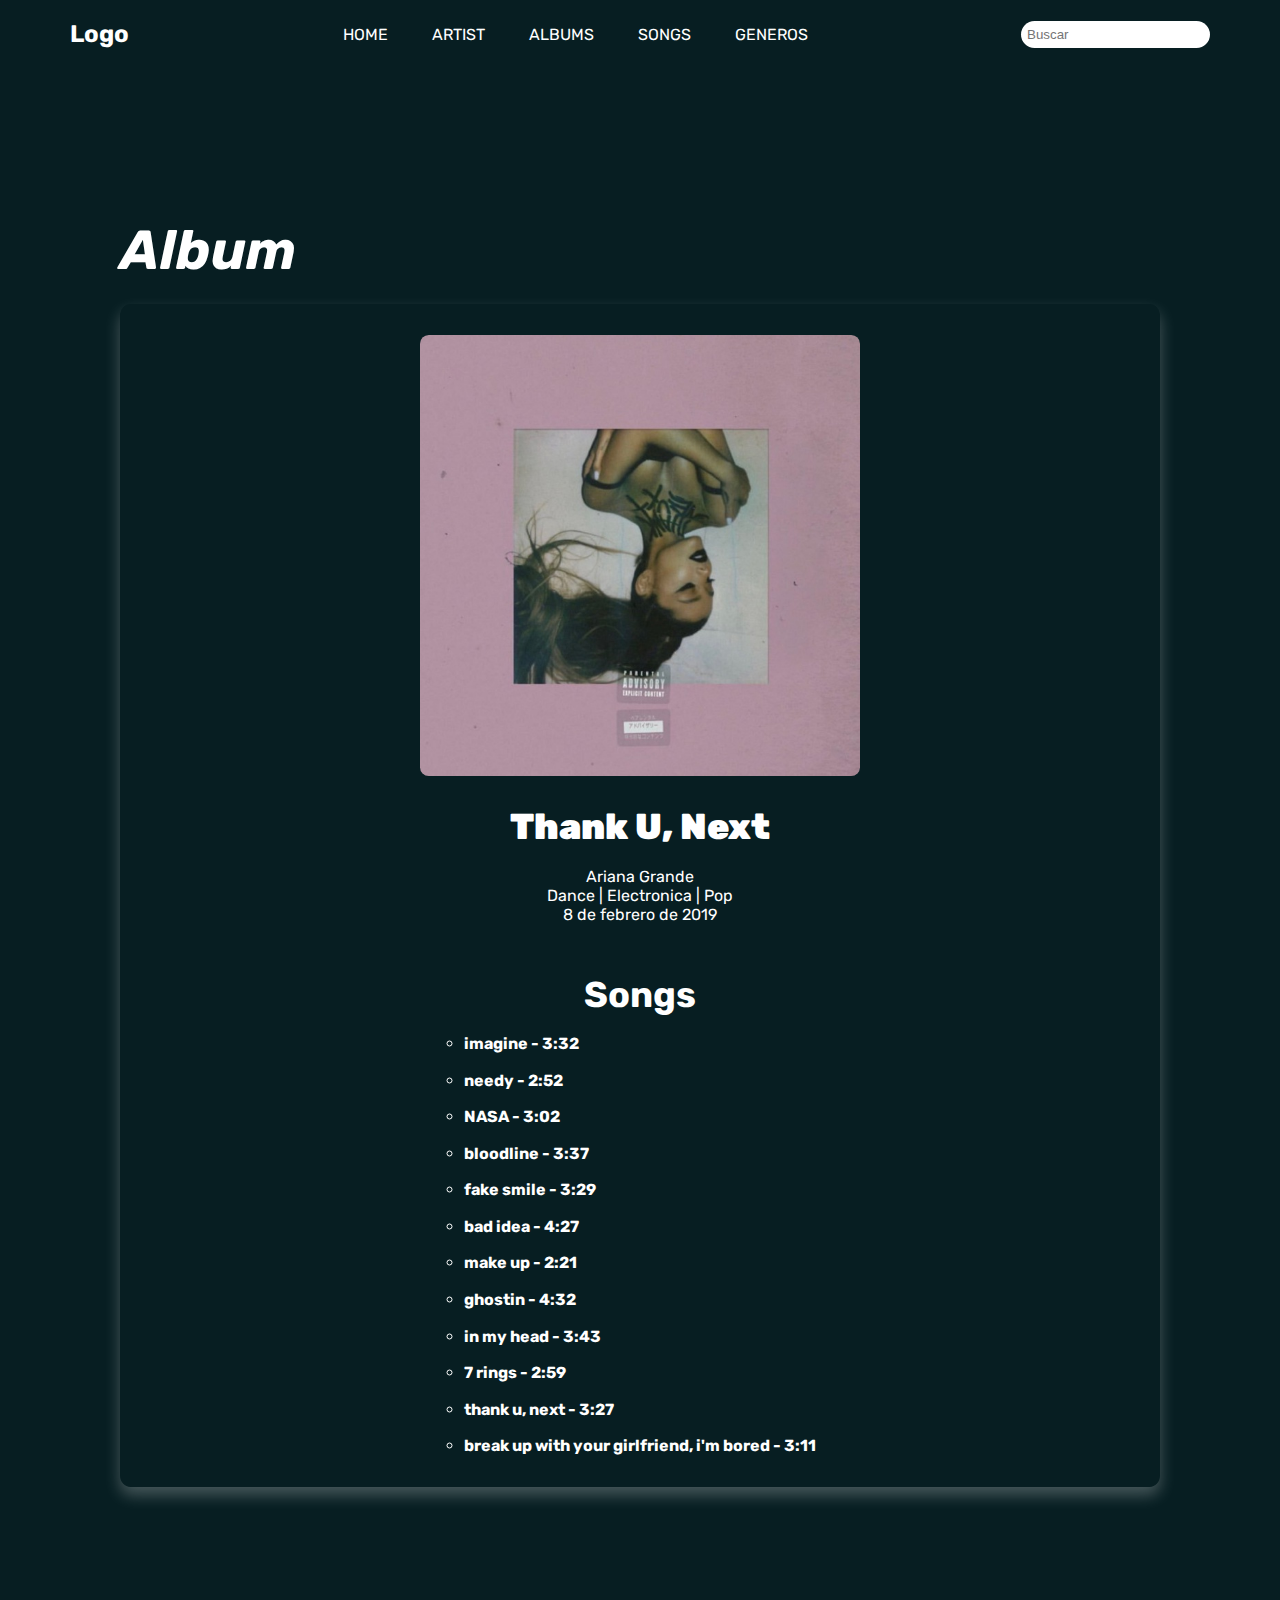
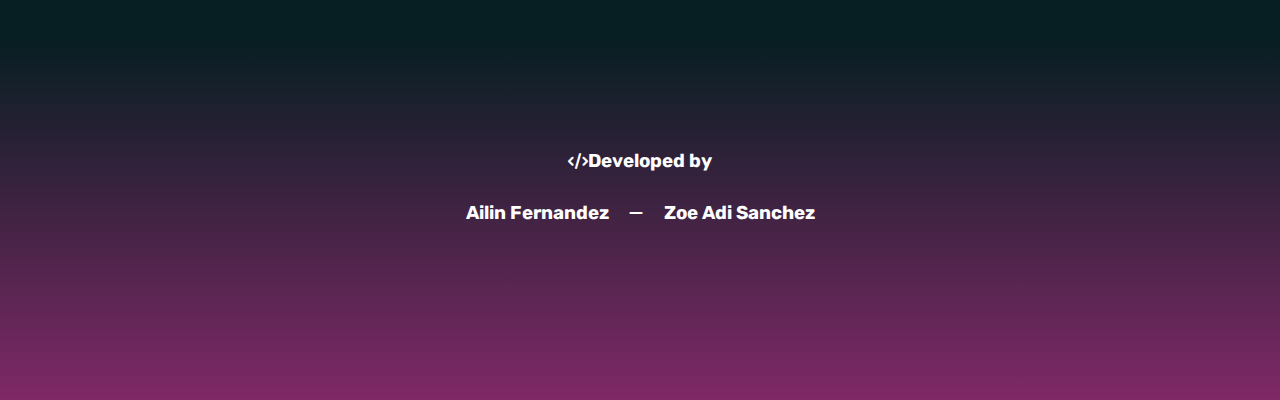
==== detail-album.html @ 8e15333d "ultimos cambios" ====
<!DOCTYPE html>
<html lang="en">
<head>
    <meta charset="UTF-8">
    <meta http-equiv="X-UA-Compatible" content="IE=edge">
    <meta name="viewport" content="width=device-width, initial-scale=1.0">
    <link rel="stylesheet" href="./css/styles.css">
    <link rel="stylesheet" href="https://cdnjs.cloudflare.com/ajax/libs/font-awesome/6.1.1/css/all.min.css">
    <title>Music</title>
    <link rel="shortcut icon" href="./img/PlayStation-Logo-1994.png"> 
</head>

<body>
<!-----------------------HEADER-------------------------->
    <header class="navbar">
        <div class="logo">
            <h2 class="logotexto">Logo</h2>
        </div>

        <ul class="menu">
            <li><a href="index.html">HOME</a></li>
            <li><a href="detail-artist.html">ARTIST</a></li>
            <li> <a href="detail-album.html">ALBUMS</a></li>
            <li><a href="detail-track.html">SONGS</a></li>
            <li> <a href="generos.html">GENEROS</a></li>
        </ul>

        <form method="get" action="https://www.google.com/search">
            <input class="busqueda" type="search" name="q" placeholder="Buscar" autofocus required>
        </form>
    </header>


<!-----------------------SECCION ALBUM DETALLE-------------------------->
    <section class="detallesmargen">
        <h2 class="titulosdetalles">Album</h2>

        <div class="albumscontenedor">
                <img class="fotoalbum" src="./img/albums/arianagrande-album.jpg" class="artistafoto">
    
                <h4 class="titulosdetalleh3"><b>Thank U, Next</b></h4> 
                <div class="descrpcionalbum">
                    <p>Ariana Grande</p> 
                    <p>Dance | Electronica | Pop</p>
                    <p>8 de febrero de 2019</p>
                </div>
               

            <h3 class="titulosdetalleh3"> Songs</h3>
            <ol>
                <li class="listadecancionesalbum">
                    <h4>imagine - 3:32</h4>
                </li>
                <li class="listadecancionesalbum">
                    <h4>needy - 2:52</h4>
                </li>   
                <li class="listadecancionesalbum">
                    <h4>NASA - 3:02</h4>
                </li>  
                <li class="listadecancionesalbum">
                    <h4>bloodline - 3:37</h4>
                </li>  
                <li class="listadecancionesalbum">
                    <h4>fake smile - 3:29</h4>
                </li>  
                <li class="listadecancionesalbum">
                    <h4>bad idea - 4:27</h4>
                </li>  
                <li class="listadecancionesalbum">
                    <h4>make up - 2:21</h4>
                </li>  
                <li class="listadecancionesalbum">
                    <h4>ghostin - 4:32</h4>
                </li>  
                <li class="listadecancionesalbum">
                    <h4>in my head - 3:43</h4>
                </li>  
                <li class="listadecancionesalbum">
                    <h4>7 rings - 2:59</h4>
                </li>  
                <li class="listadecancionesalbum">
                    <h4>thank u, next - 3:27</h4>
                </li>  
                <li class="listadecancionesalbum">
                    <h4>break up with your girlfriend, i'm bored - 3:11</h4>
                </li>
            </ol>
        </div>

    </section>

<!-----------------------FOOTER-------------------------->
    <footer>
        <div class="aversianda">
            <div class="develop">
                <i class="fa-solid fa-code"></i>
                <h3> Developed by</h3>
            </div>
            <div class="integrantes">
                <h3>Ailin Fernandez</h3>
                <i class="fa-solid fa-minus"></i>
                <h3>Zoe Adi Sanchez</h3>
            </div>
        </div>
    </footer>

</body>
</html>
---- css/styles.css ----
@import url('https://fonts.googleapis.com/css2?family=Rubik:wght@300&display=swap');
@import url('https://fonts.googleapis.com/css2?family=Rubik:ital,wght@1,300&display=swap');

/*-------------Elementos generales-----------------*/
*{
    box-sizing: border-box;
    margin: 0;
    padding: 0;
    color: white;
 }


 li{
    list-style:none;
 }

 a{
     text-decoration: none;
 }


body{
    background-color: #071E22;
    font-family: 'Rubik', sans-serif;

}
  /*----------------FOOTER---------------*/
  footer{
    margin-top: 12%;
    background: linear-gradient(to bottom, #071E22, #f433aa81);
    height: 40vh;
    width: 100%;
  }
  
  .aversianda{
      padding-top: 80px;
      padding-bottom: 75px;
  }
  
  .integrantes, .develop{
      display: flex;
      flex-wrap:wrap;
      align-items: center;
      justify-content: center;
      flex-direction:row;
      padding-bottom: 0px;
      padding-top: 30px;
  }
  
  .integrantes h3{
     margin:0px 20px;
  }

/*--------------Barra de navegacion-----------*/
.navbar{
    padding: 20px ;
    margin: 0px 50px;
    flex-wrap: wrap;
    display: flex;
    align-items: center;
    justify-content: space-between;
}

.navbar ul li{
    display:inline-block;
    justify-content: center;
    margin: 0 20px;
}

.busqueda{
    border-radius: 50px;
    border-style: none;
    outline: none;
    padding: 6px 6px;
}

/*------------Titulo principal + foto ---------------*/

.tituloprincipalyfoto{
  margin-top: 3%;
    padding: 150px;
    background-image: url("../img/Sound\ Wave\ \(1\).svg");
    background-repeat: no-repeat;
    background-size: cover;
    background-position: 100px;
    
}
.tituloprincipal{
    font-size: 40px;
}
.music{
    color:#F433AB;
    font-style: italic;
}

/*----------------seccion artistas----------*/
.artistasgeneral{
    margin-top: 200px;
}

.tituloartistas{
    text-align: center;
    margin-bottom: 40px;
    font-style: italic;
    font-size: 55px;

}


.artistas{    /* artistas y albums usan los mismos*/
    display:flex;
    flex-wrap: wrap;
    flex-direction: row;
    justify-content:center;
    align-items: center;
}
/*
.artistas, .albums{     artistas y albums usan los mismos
    display:flex;
    flex-wrap: wrap;
    flex-direction: row;
    justify-content:center;
    align-items: center;
}
*/
/*---cards de artistas*/
.card {
    transition: 0.3s;
    width: 18%;
    border-radius: 5px;
    margin: 30px 50px;
  }
 
  
  .card:hover {
    box-shadow: 0 8px 16px 0 rgba(255, 255, 255, 0.2);
  }
  
  .container {
    padding: 2px 16px;
  }
  .card img{
      width: 100%;
      height: 36vh;
      border-radius: 5px;
  }


  
/*------------------ALBUMS----------------*/
.albumsgeneral{
    margin-top: 15%;
    padding: 5%; 
}
.albums{
    display:flex;
    flex-wrap: wrap;
    flex-direction: row;
    justify-content:center;
    align-items: center;    
}

/*---cards de albums*/
.cardalbum {
    transition: 0.3s;
    width: 12%;
    border-radius: 5px;
    margin: 30px 30px;
  }
 
  .albums:hover .cardalbum {
    opacity:0.3;
  }
  .albums .cardalbum:hover {
    opacity:1;
  }
  .cardalbum img{
      width: 100%;
      height: 30vh;
      border-radius: 5px;
  }

  .containeralbum {
    padding: 2px 16px;
  }



/*------------------SONGS----------------*/
.canciones{
    margin: 150px 120px 40px 120px;
    display: flex;
    flex-direction: column;
    align-items:flex-start;
    padding: 10px;
    margin: 125px;
}
.titulocancion{
    color: #F433AB;
    font-style: italic;
    font-size: 55px;
}

.marcador{
    display: flex;
    flex-direction: row;
    align-items: center;
    margin: 15px;
    justify-content: flex-start;
}
.marcador a{
    display: flex;
    flex-direction: row;
    align-items: center;
    justify-content: flex-start;
}
.marcador img {
    border-radius: 4%;
    box-shadow: 0 0 1px #b3ff51, 0 0 2px #b3ff51, 0 0 6px #b3ff51, 0 0 12px #b3ff51, inset 0 0 1px #b3ff51, inset 0 0 2px #b3ff51, inset 0 0 6px #b3ff51, inset 0 0 12px #b3ff51;
    
}
.dualipamarcador{
    max-width: 12%;
    max-height: 12%;
}
.arianamarcador{
    max-width: 12%;
    max-height: 10%;
}
.justinbiebermarcador{
    max-width: 15%;
    max-height: 11%;
}
.harrystylesmarcador{
    max-width: 12%;
    max-height: 9%;
}
.taeminmarcador{
    max-width: 13%;
    max-height: 12%;
}

.marcador p{
    padding-left: 2%;
    width: 100%;
    font-size: 22px;
}


/*------------DETAIL-ARTIST-----------*/
  
  .detallesmargen{ /*margenes para todos los detalles*/
    margin: 150px 120px 40px 120px;
}

.titulosdetalles{ /*titulos para todos los detalles*/
    color: white;
    font-style: italic;
    font-size: 55px;
}
.titulosdetalleh3{/*H3 para todos los detalles*/
    font-size: 4vh;
    margin-top: 3%;
}

.artistafoto {
    max-width: 30%;
    max-height: 40%;
    border-radius: 2%;
}

.contenedorinfoartist{ /*este es igual al .albumscontenedor, despues vemos si los unimos o los dejamos asi*/
    margin-top: 2%;
    background-color: #66962800;
    box-shadow: 0 8px 16px 0 rgba(255, 255, 255, 0.26);
    border-radius: 1%;
    display:flex;
    flex-wrap: wrap;
    flex-direction: column;
    justify-content:center;
    align-items: center;
    padding: 5%;

}
.contenedorinfoartist p{
    margin-top: 1%;
    text-align: center;
}

.top5{
    list-style: decimal;
    margin-top: 20%;
}

/*------------DETAIL-ALBUM----------*/
.albumscontenedor {
    padding: 3%;
    margin-top: 2%;
    box-shadow: 0 8px 16px 0 rgba(255, 255, 255, 0.26);
    border-radius: 1%;
    display:flex;
    flex-wrap: wrap;
    flex-direction: column;
    justify-content:center;
    align-items: center;
}
.fotoalbum{
   
    max-width: 45%;
    border-radius: 2%;
}
.descrpcionalbum{
    text-align: center;
    margin: 2% 0%;
}
.listadecancionesalbum{
    margin-top: 5%;
    list-style-type: circle;
}

/*------------DETAIL-TRACK----------*/
.contenedorgeneralinfocancion{ 
    margin-top: 2%;
    box-shadow: 0 8px 16px 0 rgba(255, 255, 255, 0.26);
    border-radius: 1%;
    padding: 5%;
}

.infocancioncontenedor{
    display:flex;
    flex-direction:row;
    justify-content:flex-start;
    align-items: flex-start;
    background-color: #c0097a00;
}
.cancionalbumfoto {
    max-width: 40%;
    max-height: 40%;
    border-radius: 4%;
}
.infocancion{
    margin-left: 4%;
    background-color: #f4333300;
}
.infocancion ol{
    margin-top: 7%;
}
.listainfocancion{
    margin-left: 7%;
    width: max-content;
    padding: 1%;
    margin-top: 2%;
    list-style-type: circle;
    background-color: #33f46300;
}

.iramiplaylist{
    background-color: #33c7f400;
    margin-top: 50%;
}
.iramiplaylist a{
    border: 0.5px solid #d80d8a;
    padding: 2% 7%;
    border-radius: 8px;
    margin-right: 5%;
}
.reproductor{
    margin-top: 2%;
    background-color: #071E22;
    width:100%
}


/*--------------GENEROS-------------*/
.imagengenero img:hover{
    background-color: rgba(31, 31, 31, 0.9);
opacity: 1;
}/*---anotador-*/

.cardgenero {
    transition: 0.3s;
    width: 20%;
    border-radius: 5px;
    margin: 30px 30px;
}
.albums:hover .cardgenero {
    opacity:0.3;
}
.albums .cardgenero:hover {
    opacity:1;
}
.cardgenero img{
      width: 100%;
      height: 30vh;
      border-radius: 5px;
}

.containeralbum{
    padding: 2px 16px;
}

/*------------DETAIL-GENEROS----------*/

.listagenerosartistas{
    margin-top:3%;
}
.imgartistaspop{
    width: 90px;
    height: 90px;
}
.generosdetallelista{
    text-align: center;
    margin: 15% 0%;
}
.contenedorinfoartist img{
    border-radius: 5%;
}

/*------------PLAYLIST----------*/
.contenedorplaylist {
    padding: 3%;
    margin-top: 2%;
    box-shadow: 0 8px 16px 0 rgba(255, 255, 255, 0.26);
    border-radius: 1%;
    display:flex;
    flex-wrap: wrap;
    flex-direction: row;
    justify-content:flex-start;
    align-items: flex-start;
}

.musicaplay{
    margin-right: 2%;
}

.corazon{
    align-self: center;
    margin-left: 30%;
}

/*------------SEARCH RESULTS----------*/
.resultadosdebusqueda a{
    color:  lightblue;
}
.olalbumsariana img{
    height: 225px;
    width: 225px;
    border-radius: 5%;
}

.h2results{
    margin: 3%;
}
.alignmenttext{
    display: flex;
   align-items: center;
}
.alignmenthijo{
    line-height: 50px;
}

.resultadosdebusqueda ol li{
    list-style-type: circle;
}
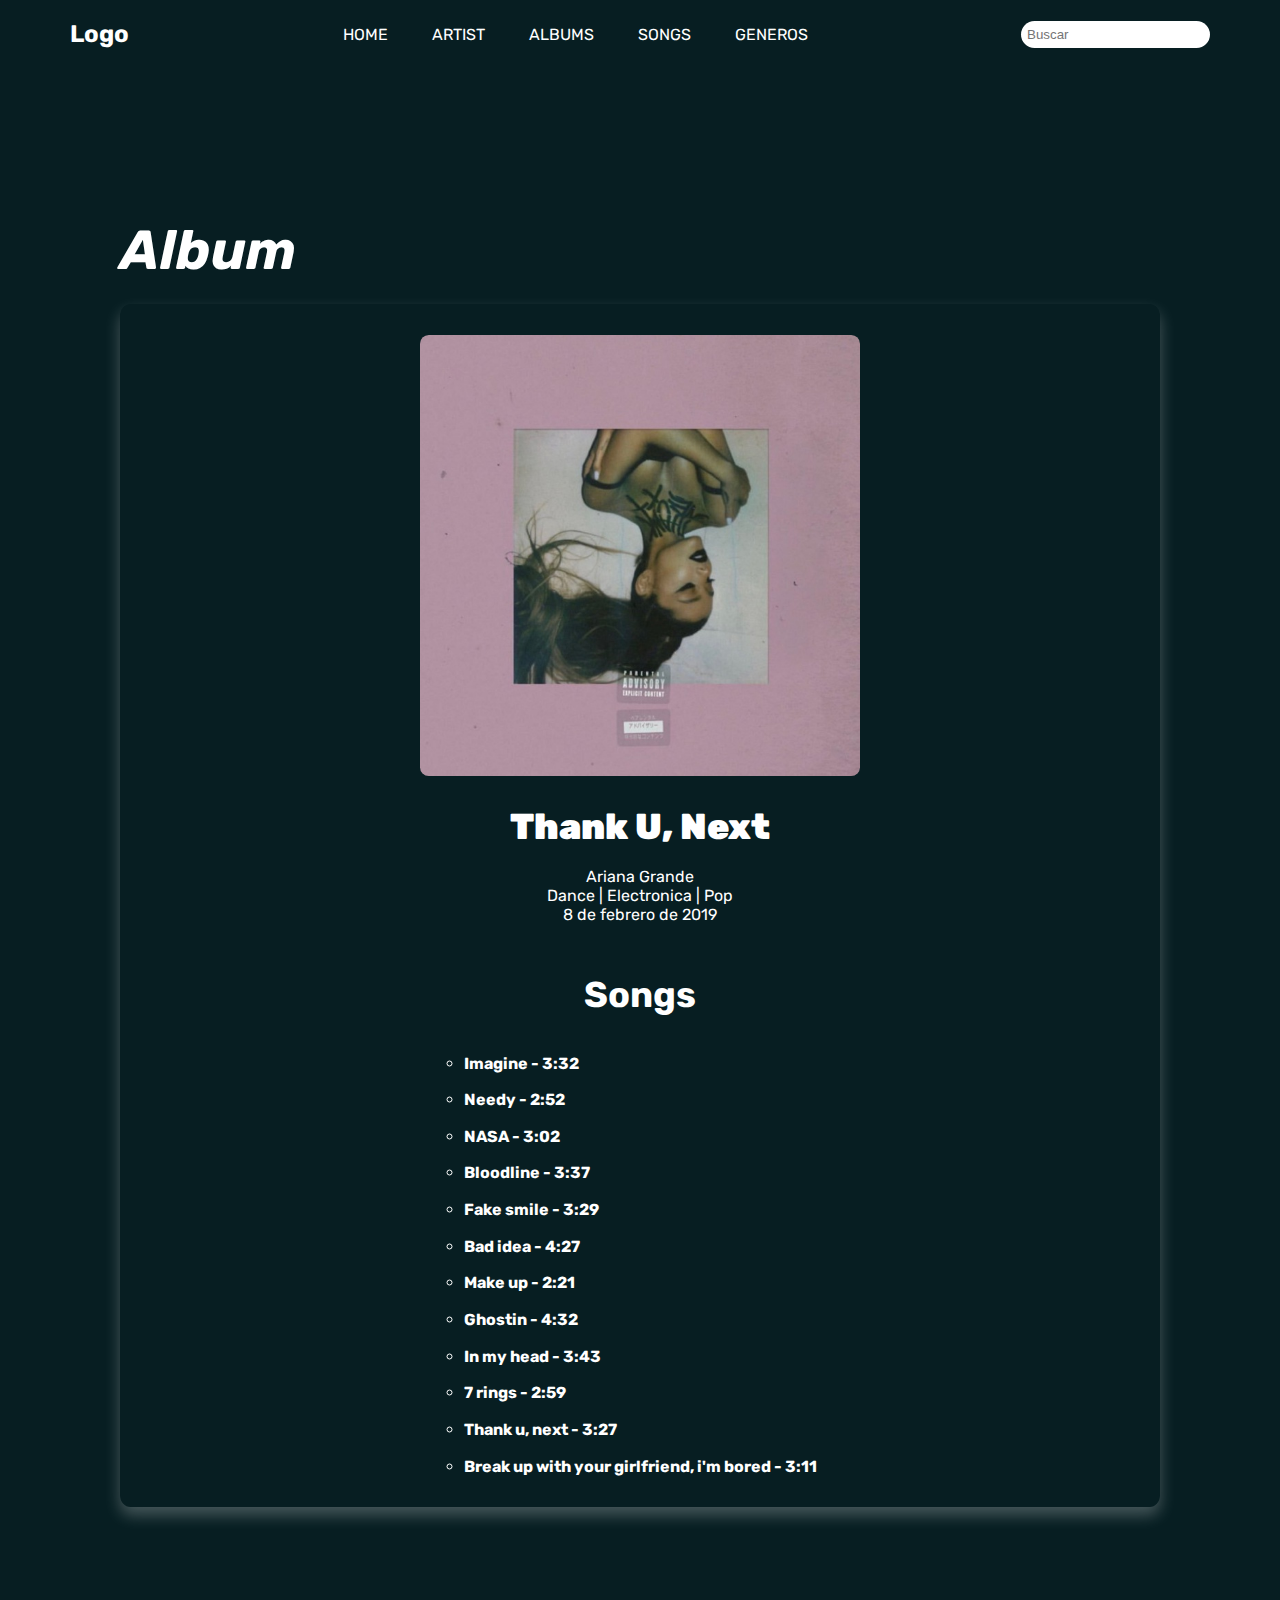
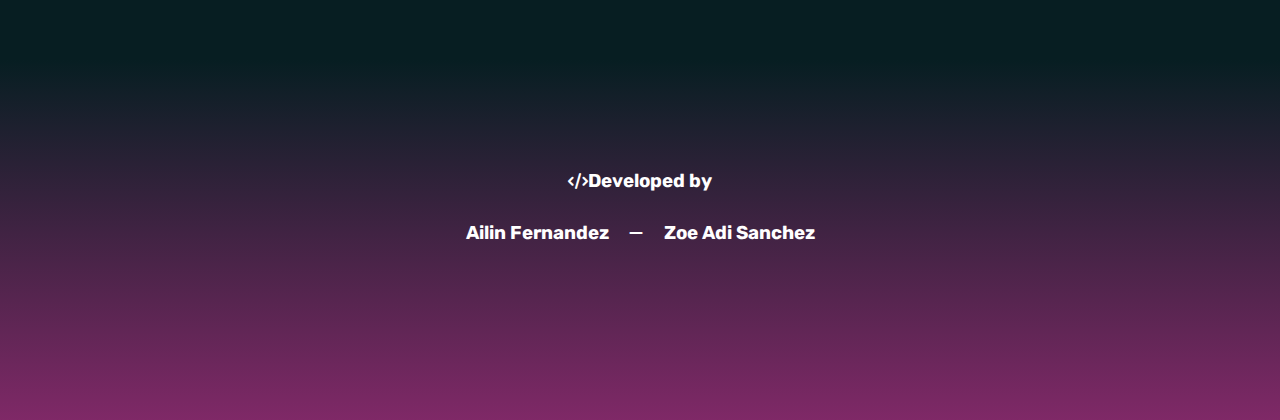
==== commit 06b075d5: "todo terminado, unicamente falta la parte responsive" ====
--- a/detail-album.html
+++ b/detail-album.html
@@ -25,8 +25,8 @@
             <li> <a href="generos.html">GENEROS</a></li>
         </ul>
 
-        <form method="get" action="https://www.google.com/search">
-            <input class="busqueda" type="search" name="q" placeholder="Buscar" autofocus required>
+        <form method="get" action="search-results.html">
+            <input class="busqueda" type="search" placeholder="Buscar">
         </form>
     </header>
 
@@ -40,49 +40,49 @@
     
                 <h4 class="titulosdetalleh3"><b>Thank U, Next</b></h4> 
                 <div class="descrpcionalbum">
-                    <p>Ariana Grande</p> 
-                    <p>Dance | Electronica | Pop</p>
+                    <p><a href="./detail-artist.html">Ariana Grande</a></p>  
+                    <p><a href="./detail-generos.html">Dance | Electronica | Pop</a></p>
                     <p>8 de febrero de 2019</p>
                 </div>
                
 
             <h3 class="titulosdetalleh3"> Songs</h3>
-            <ol>
+            <ol class="lista">
                 <li class="listadecancionesalbum">
-                    <h4>imagine - 3:32</h4>
+                    <h4>Imagine - 3:32</h4>
                 </li>
                 <li class="listadecancionesalbum">
-                    <h4>needy - 2:52</h4>
+                    <h4>Needy - 2:52</h4>
                 </li>   
                 <li class="listadecancionesalbum">
                     <h4>NASA - 3:02</h4>
                 </li>  
                 <li class="listadecancionesalbum">
-                    <h4>bloodline - 3:37</h4>
+                    <h4>Bloodline - 3:37</h4>
                 </li>  
                 <li class="listadecancionesalbum">
-                    <h4>fake smile - 3:29</h4>
+                    <h4>Fake smile - 3:29</h4>
                 </li>  
                 <li class="listadecancionesalbum">
-                    <h4>bad idea - 4:27</h4>
+                    <h4>Bad idea - 4:27</h4>
                 </li>  
                 <li class="listadecancionesalbum">
-                    <h4>make up - 2:21</h4>
+                    <h4>Make up - 2:21</h4>
                 </li>  
                 <li class="listadecancionesalbum">
-                    <h4>ghostin - 4:32</h4>
+                    <h4>Ghostin - 4:32</h4>
                 </li>  
                 <li class="listadecancionesalbum">
-                    <h4>in my head - 3:43</h4>
+                    <h4>In my head - 3:43</h4>
                 </li>  
                 <li class="listadecancionesalbum">
-                    <h4>7 rings - 2:59</h4>
+                    <h4><a href="./detail-track.html">7 rings - 2:59</a></h4>
                 </li>  
                 <li class="listadecancionesalbum">
-                    <h4>thank u, next - 3:27</h4>
+                    <h4>Thank u, next - 3:27</h4>
                 </li>  
                 <li class="listadecancionesalbum">
-                    <h4>break up with your girlfriend, i'm bored - 3:11</h4>
+                    <h4>Break up with your girlfriend, i'm bored - 3:11</h4>
                 </li>
             </ol>
         </div>
--- a/css/styles.css
+++ b/css/styles.css
@@ -72,14 +72,16 @@
     border-style: none;
     outline: none;
     padding: 6px 6px;
-}
-
+    color: #071E22;
+}
+
+/*-------------------------INDEX----------------------*/
 /*------------Titulo principal + foto ---------------*/
 
 .tituloprincipalyfoto{
   margin-top: 3%;
     padding: 150px;
-    background-image: url("../img/Sound\ Wave\ \(1\).svg");
+    background-image: url("../img/SoundWave.svg");
     background-repeat: no-repeat;
     background-size: cover;
     background-position: 100px;
@@ -269,9 +271,8 @@
     border-radius: 2%;
 }
 
-.contenedorinfoartist{ /*este es igual al .albumscontenedor, despues vemos si los unimos o los dejamos asi*/
-    margin-top: 2%;
-    background-color: #66962800;
+.contenedorinfoartist{ /* Este se usa en Detail-generos.html--este es igual al .albumscontenedor, despues vemos si los unimos o los dejamos asi*/
+    margin-top: 2%;
     box-shadow: 0 8px 16px 0 rgba(255, 255, 255, 0.26);
     border-radius: 1%;
     display:flex;
@@ -280,7 +281,6 @@
     justify-content:center;
     align-items: center;
     padding: 5%;
-
 }
 .contenedorinfoartist p{
     margin-top: 1%;
@@ -305,7 +305,6 @@
     align-items: center;
 }
 .fotoalbum{
-   
     max-width: 45%;
     border-radius: 2%;
 }
@@ -316,7 +315,12 @@
 .listadecancionesalbum{
     margin-top: 5%;
     list-style-type: circle;
-}
+    
+}
+.albumscontenedor ol{
+    margin-top: 2%;
+}
+
 
 /*------------DETAIL-TRACK----------*/
 .contenedorgeneralinfocancion{ 
@@ -331,7 +335,6 @@
     flex-direction:row;
     justify-content:flex-start;
     align-items: flex-start;
-    background-color: #c0097a00;
 }
 .cancionalbumfoto {
     max-width: 40%;
@@ -340,7 +343,6 @@
 }
 .infocancion{
     margin-left: 4%;
-    background-color: #f4333300;
 }
 .infocancion ol{
     margin-top: 7%;
@@ -351,32 +353,31 @@
     padding: 1%;
     margin-top: 2%;
     list-style-type: circle;
-    background-color: #33f46300;
 }
 
 .iramiplaylist{
-    background-color: #33c7f400;
     margin-top: 50%;
 }
 .iramiplaylist a{
     border: 0.5px solid #d80d8a;
+    background-color: #a1377942;
     padding: 2% 7%;
     border-radius: 8px;
     margin-right: 5%;
 }
 .reproductor{
     margin-top: 2%;
-    background-color: #071E22;
     width:100%
 }
 
 
 /*--------------GENEROS-------------*/
-.imagengenero img:hover{
-    background-color: rgba(31, 31, 31, 0.9);
-opacity: 1;
-}/*---anotador-*/
-
+.contenedorgeneros{
+    margin-top: 2%;
+    box-shadow: 0 8px 16px 0 rgba(255, 255, 255, 0.26);
+    border-radius: 1%;
+    padding: 5%;
+}
 .cardgenero {
     transition: 0.3s;
     width: 20%;
@@ -439,27 +440,40 @@
 }
 
 /*------------SEARCH RESULTS----------*/
+.contenedorbusqueda{
+    padding: 3%;
+    margin-top: 2%;
+    box-shadow: 0 8px 16px 0 rgba(255, 255, 255, 0.26);
+    border-radius: 1%;
+ }
+ .contenedorbusquedaseccion{
+     line-height: 48px;
+ }
 .resultadosdebusqueda a{
-    color:  lightblue;
+    color:  rgb(17, 115, 148);
 }
 .olalbumsariana img{
     height: 225px;
     width: 225px;
     border-radius: 5%;
+    display:flex;
+    flex-wrap: wrap;
+    flex-direction: column;
+    justify-content:flex-start;
+    align-items: center;
+}
+.olalbumsariana{
+    display:flex;
+    flex-wrap: wrap;
+    flex-direction: row;
+    justify-content:center;
 }
 
 .h2results{
-    margin: 3%;
-}
-.alignmenttext{
-    display: flex;
-   align-items: center;
-}
-.alignmenthijo{
-    line-height: 50px;
-}
-
+    margin: 2%;
+}
 .resultadosdebusqueda ol li{
     list-style-type: circle;
-}
-
+    margin-left: 3%;
+}
+
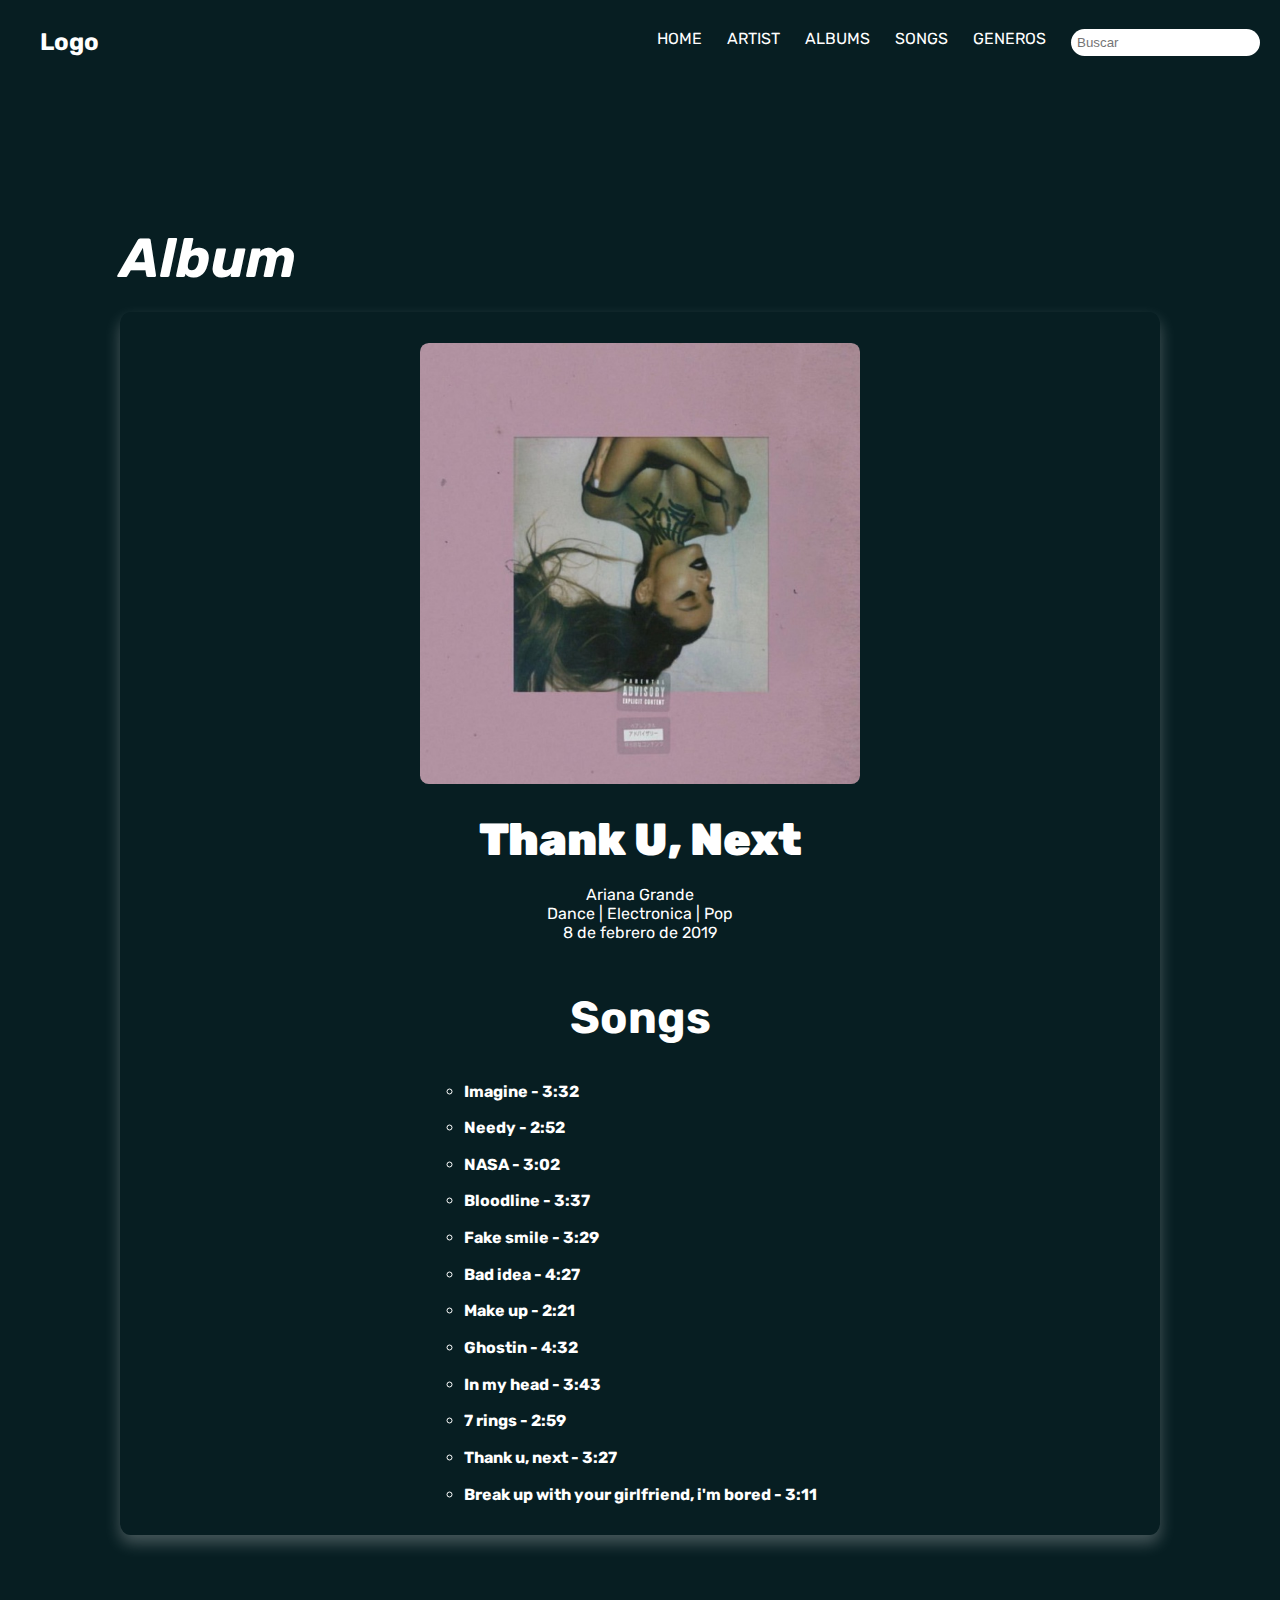
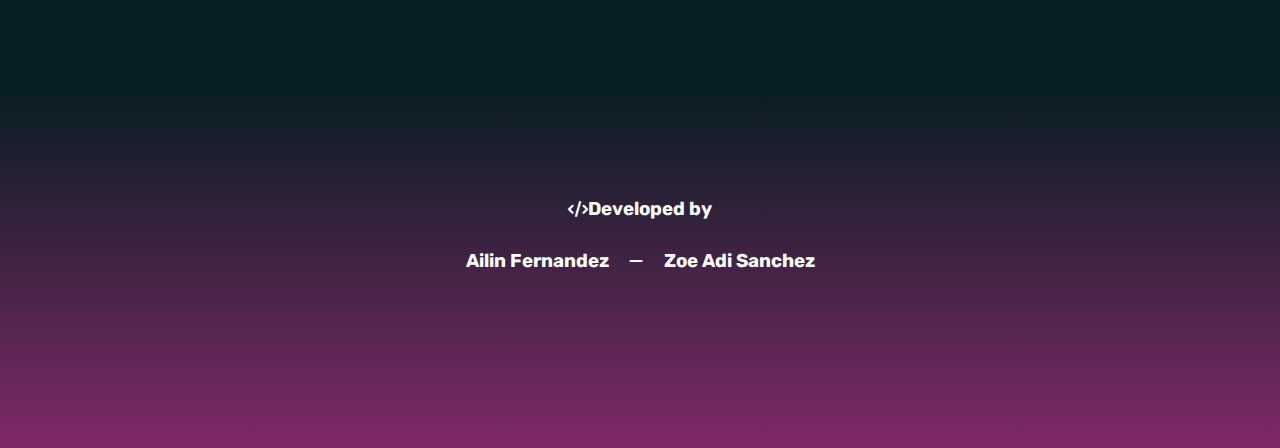
==== commit 3d27ac29: "todo el responsive esta terminado, solo falta el index. La barra de navegacion/navbar ya esta 100%" ====
--- a/detail-album.html
+++ b/detail-album.html
@@ -7,7 +7,7 @@
     <link rel="stylesheet" href="./css/styles.css">
     <link rel="stylesheet" href="https://cdnjs.cloudflare.com/ajax/libs/font-awesome/6.1.1/css/all.min.css">
     <title>Music</title>
-    <link rel="shortcut icon" href="./img/PlayStation-Logo-1994.png"> 
+    <link rel="shortcut icon" href="./img/logo.png"> 
 </head>
 
 <body>
@@ -17,17 +17,23 @@
             <h2 class="logotexto">Logo</h2>
         </div>
 
-        <ul class="menu">
-            <li><a href="index.html">HOME</a></li>
-            <li><a href="detail-artist.html">ARTIST</a></li>
-            <li> <a href="detail-album.html">ALBUMS</a></li>
-            <li><a href="detail-track.html">SONGS</a></li>
-            <li> <a href="generos.html">GENEROS</a></li>
-        </ul>
-
-        <form method="get" action="search-results.html">
-            <input class="busqueda" type="search" placeholder="Buscar">
-        </form>
+        <input type="checkbox" id="toggler" >
+        <label for="toggler"><i class="fa-solid fa-bars "></i></label>
+        
+        <div class="menu">
+            <ul class="list">
+                <li><a href="index.html">HOME</a></li>
+                <li><a href="detail-artist.html">ARTIST</a></li>
+                <li><a href="detail-album.html">ALBUMS</a></li>
+                <li><a href="detail-track.html">SONGS</a></li>
+                <li><a href="generos.html">GENEROS</a></li>
+                <li> <form method="get" action="search-results.html">
+                        <input class="busqueda" type="search" placeholder="Buscar">
+                    </form>
+                </li>
+            </ul>
+        </div>
+        
     </header>
 
 
--- a/css/styles.css
+++ b/css/styles.css
@@ -52,19 +52,25 @@
   }
 
 /*--------------Barra de navegacion-----------*/
+.logo{
+    margin-left: 20px;
+}
 .navbar{
     padding: 20px ;
-    margin: 0px 50px;
+    margin: 8px 0px;
     flex-wrap: wrap;
     display: flex;
     align-items: center;
     justify-content: space-between;
 }
 
-.navbar ul li{
-    display:inline-block;
-    justify-content: center;
-    margin: 0 20px;
+.list{
+    list-style: none;
+    display: flex;
+    gap: 25px;
+}
+#toggler, .navbar label{
+    display: none;
 }
 
 .busqueda{
@@ -79,7 +85,7 @@
 /*------------Titulo principal + foto ---------------*/
 
 .tituloprincipalyfoto{
-  margin-top: 3%;
+    margin-top: 3%;
     padding: 150px;
     background-image: url("../img/SoundWave.svg");
     background-repeat: no-repeat;
@@ -95,7 +101,7 @@
     font-style: italic;
 }
 
-/*----------------seccion artistas----------*/
+/*----------------ARTISTAS----------*/
 .artistasgeneral{
     margin-top: 200px;
 }
@@ -154,7 +160,7 @@
     margin-top: 15%;
     padding: 5%; 
 }
-.albums{
+.albums{/*se usa para la pagina de generos y en el index en l aparte de los albumnes*/
     display:flex;
     flex-wrap: wrap;
     flex-direction: row;
@@ -217,29 +223,11 @@
     justify-content: flex-start;
 }
 .marcador img {
+    max-width: 12%;
+    max-height: 12%;
     border-radius: 4%;
     box-shadow: 0 0 1px #b3ff51, 0 0 2px #b3ff51, 0 0 6px #b3ff51, 0 0 12px #b3ff51, inset 0 0 1px #b3ff51, inset 0 0 2px #b3ff51, inset 0 0 6px #b3ff51, inset 0 0 12px #b3ff51;
     
-}
-.dualipamarcador{
-    max-width: 12%;
-    max-height: 12%;
-}
-.arianamarcador{
-    max-width: 12%;
-    max-height: 10%;
-}
-.justinbiebermarcador{
-    max-width: 15%;
-    max-height: 11%;
-}
-.harrystylesmarcador{
-    max-width: 12%;
-    max-height: 9%;
-}
-.taeminmarcador{
-    max-width: 13%;
-    max-height: 12%;
 }
 
 .marcador p{
@@ -261,7 +249,7 @@
     font-size: 55px;
 }
 .titulosdetalleh3{/*H3 para todos los detalles*/
-    font-size: 4vh;
+    font-size: 5vh;
     margin-top: 3%;
 }
 
@@ -271,7 +259,7 @@
     border-radius: 2%;
 }
 
-.contenedorinfoartist{ /* Este se usa en Detail-generos.html--este es igual al .albumscontenedor, despues vemos si los unimos o los dejamos asi*/
+.contenedorinfoartist{ /* Este se usa en Detail-generos.html y en detail-artist--este es igual al .albumscontenedor, despues vemos si los unimos o los dejamos asi*/
     margin-top: 2%;
     box-shadow: 0 8px 16px 0 rgba(255, 255, 255, 0.26);
     border-radius: 1%;
@@ -354,7 +342,6 @@
     margin-top: 2%;
     list-style-type: circle;
 }
-
 .iramiplaylist{
     margin-top: 50%;
 }
@@ -400,22 +387,29 @@
     padding: 2px 16px;
 }
 
+/*es el mismo que el de albums del index pero tambien lo utiliza generos*/
+
 /*------------DETAIL-GENEROS----------*/
 
 .listagenerosartistas{
-    margin-top:3%;
+    
+    display:flex;
+    flex-direction:row;
+    justify-content:space-around;
+    align-items: flex-start;
+}
+.contenedorinfoartist img{
+    border-radius: 5%;
 }
 .imgartistaspop{
-    width: 90px;
+    width:90px;
     height: 90px;
 }
 .generosdetallelista{
     text-align: center;
-    margin: 15% 0%;
-}
-.contenedorinfoartist img{
-    border-radius: 5%;
-}
+    margin: 5% 5%;
+}
+
 
 /*------------PLAYLIST----------*/
 .contenedorplaylist {
@@ -447,7 +441,7 @@
     border-radius: 1%;
  }
  .contenedorbusquedaseccion{
-     line-height: 48px;
+     line-height: 40px;
  }
 .resultadosdebusqueda a{
     color:  rgb(17, 115, 148);
@@ -477,3 +471,135 @@
     margin-left: 3%;
 }
 
+
+/*------------Responsive----------*/
+@media(max-width:460px){
+
+    /*----------NAVBAR-----------*/
+    .menu{
+        width: 100%;
+        max-height: 0;
+        overflow: hidden;
+    }
+    .list{
+        flex-direction: column;
+        align-items: center;
+        padding: 20px;
+    }
+    .navbar label{
+        display: inline-flex;
+        align-items: center;
+        cursor: pointer;
+    }
+    #toggler:checked ~ .menu{
+        max-height: 100%;
+    }
+    /*------------------------*/
+
+
+    .titulosdetalles{ /*titulos para todos los detalles*/
+        color: white;
+        font-style: italic;
+        font-size: 40px;
+    }
+    .detallesmargen{ /*margenes para todos los detalles*/
+        margin: 100px 15px 40px 15px;
+    }
+    .titulosdetalleh3{/*H3 para todos los detalles*/
+        font-size: 3vh;
+        margin-top: 3%;
+    }
+    .albums{/*se usa para la pagina de generos y en el index en l aparte de los albumnes*/
+        display:flex;
+        flex-wrap: wrap;
+        flex-direction: column;
+        justify-content:center;
+        align-items: center;
+    }
+    .contenedorinfoartist{ /* Este se usa en Detail-generos.html y en detail-artist--este es igual al .albumscontenedor, despues vemos si los unimos o los dejamos asi*/
+        margin-top: 2%;
+        box-shadow: 0 8px 16px 0 rgba(255, 255, 255, 0.26);
+        border-radius: 1%;
+        display:flex;
+        flex-wrap: wrap;
+        flex-direction: column;
+        justify-content:center;
+        align-items: center;
+        padding: 3%;
+    }
+
+
+    /*----------INDEX-----------*/
+    .tituloprincipalyfoto{
+        margin-top: 3%;
+        padding: 20px;
+        background-image: none; 
+    }
+    .tituloprincipal{
+        font-size: 25px;
+    }
+    .music{
+        color:#F433AB;
+        font-style: italic;
+    }
+
+    /*----------GENEROS-----------*/
+    .cardgenero {
+        transition: 0.3s;
+        width: 80%;
+        border-radius: 5px;
+        margin: 30px 30px;
+    }
+
+    /*----------DETAIL-TRACK------------*/
+    .infocancioncontenedor{
+        display:flex;
+        flex-direction:column;
+        justify-content:flex-start;
+        align-items:center;
+    }
+    .cancionalbumfoto {
+        max-width: 60%;
+    }
+    .infocancion{
+        margin: 0%;
+        text-align: center;
+       
+    }
+    .infocancion ol{
+        margin-top: 7%;
+        text-align: center;
+    }
+    .listainfocancion{
+        margin-left: 0%;
+        width: max-content;
+        padding: 1%;
+        margin-top: 2%;
+        list-style-type: circle;
+    }
+    .iramiplaylist{
+        text-align: end;
+        margin-top: 10%;
+        margin-bottom: 10%;
+    }   
+
+    /*----------DETAIL-GENEROS------------*/
+    .listagenerosartistas{
+        display:flex;
+        flex-wrap: wrap;
+        flex-direction:row;
+        justify-content:space-around;
+        align-items: flex-start;
+    }
+    .imgartistaspop{
+        width:90px;
+    }
+    .generosdetallelista{
+        text-align: center; 
+        margin: 3% 0%;
+    }
+    .contenedorinfoartist img{
+        border-radius: 5%;
+    }
+}
+
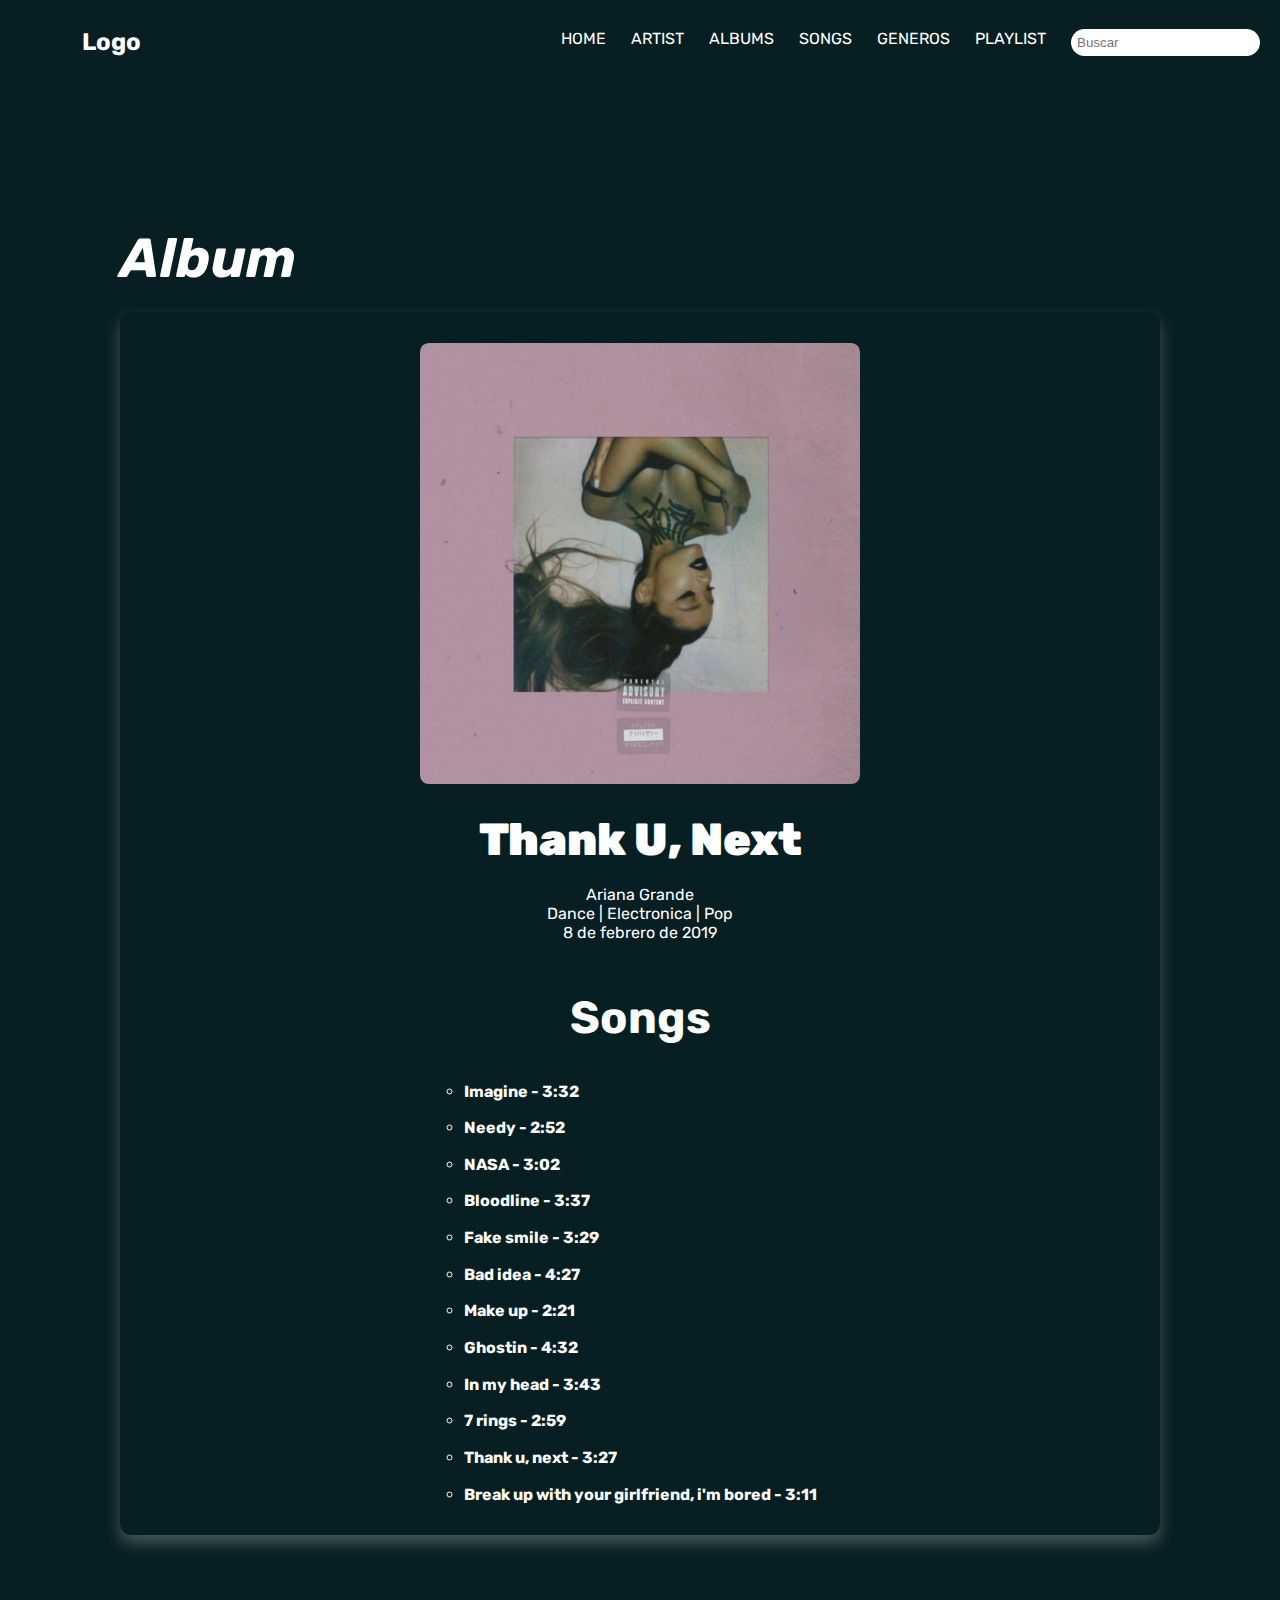
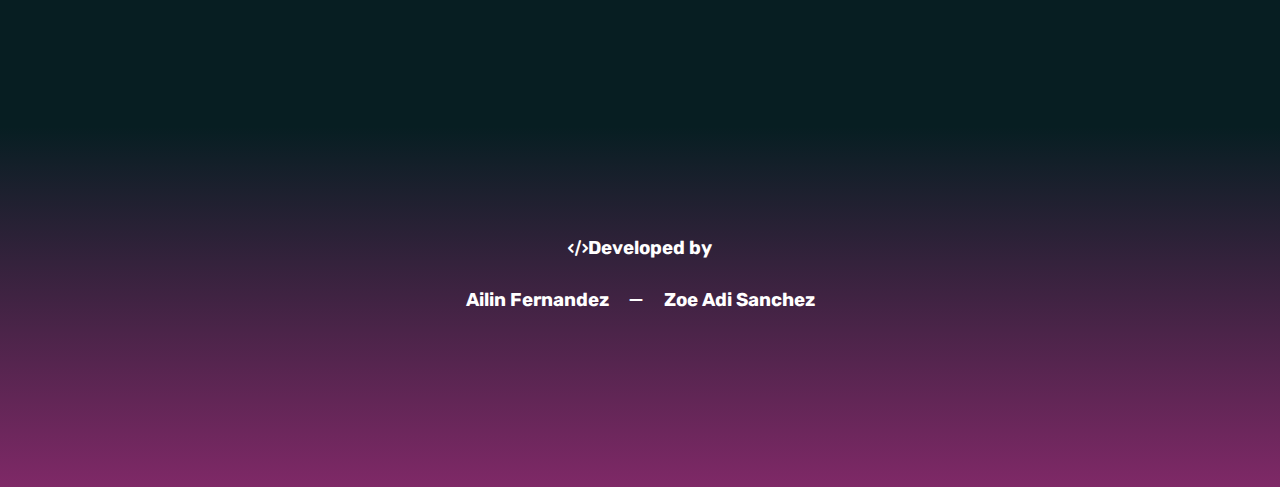
==== commit 310142e3: "todo terminado,responsive terminado. Lo unico que faltaria es ver si dejamos el logo o no y si cambi" ====
--- a/detail-album.html
+++ b/detail-album.html
@@ -27,6 +27,7 @@
                 <li><a href="detail-album.html">ALBUMS</a></li>
                 <li><a href="detail-track.html">SONGS</a></li>
                 <li><a href="generos.html">GENEROS</a></li>
+                <li><a href="playlist.html">PLAYLIST</a></li>
                 <li> <form method="get" action="search-results.html">
                         <input class="busqueda" type="search" placeholder="Buscar">
                     </form>
--- a/css/styles.css
+++ b/css/styles.css
@@ -8,15 +8,14 @@
     padding: 0;
     color: white;
  }
-
-
- li{
+li{
     list-style:none;
  }
-
- a{
+a{
      text-decoration: none;
  }
+
+
 
 
 body{
@@ -24,20 +23,30 @@
     font-family: 'Rubik', sans-serif;
 
 }
+
+::-webkit-scrollbar{
+    width: 12px;   
+}
+::-webkit-scrollbar-track{
+    background-color: #f3ebeb07;
+}
+::-webkit-scrollbar-thumb{
+    border-radius: 10px;
+    background-color: #F433AB;
+}
+
   /*----------------FOOTER---------------*/
-  footer{
-    margin-top: 12%;
+footer{
+    margin-top: 15%;
     background: linear-gradient(to bottom, #071E22, #f433aa81);
     height: 40vh;
     width: 100%;
-  }
-  
-  .aversianda{
+}
+.aversianda{
       padding-top: 80px;
       padding-bottom: 75px;
-  }
-  
-  .integrantes, .develop{
+}
+.integrantes, .develop{
       display: flex;
       flex-wrap:wrap;
       align-items: center;
@@ -45,15 +54,19 @@
       flex-direction:row;
       padding-bottom: 0px;
       padding-top: 30px;
-  }
-  
-  .integrantes h3{
+} 
+.integrantes h3{
      margin:0px 20px;
-  }
+}
+
 
 /*--------------Barra de navegacion-----------*/
 .logo{
-    margin-left: 20px;
+    margin-left: 5%;
+}
+.logo img{
+    width: 60px;
+    height: 60px;
 }
 .navbar{
     padding: 20px ;
@@ -63,7 +76,6 @@
     align-items: center;
     justify-content: space-between;
 }
-
 .list{
     list-style: none;
     display: flex;
@@ -72,7 +84,6 @@
 #toggler, .navbar label{
     display: none;
 }
-
 .busqueda{
     border-radius: 50px;
     border-style: none;
@@ -80,6 +91,7 @@
     padding: 6px 6px;
     color: #071E22;
 }
+
 
 /*-------------------------INDEX----------------------*/
 /*------------Titulo principal + foto ---------------*/
@@ -105,16 +117,13 @@
 .artistasgeneral{
     margin-top: 200px;
 }
-
-.tituloartistas{
+.titulosindex{
     text-align: center;
     margin-bottom: 40px;
     font-style: italic;
     font-size: 55px;
 
 }
-
-
 .artistas{    /* artistas y albums usan los mismos*/
     display:flex;
     flex-wrap: wrap;
@@ -122,28 +131,16 @@
     justify-content:center;
     align-items: center;
 }
-/*
-.artistas, .albums{     artistas y albums usan los mismos
-    display:flex;
-    flex-wrap: wrap;
-    flex-direction: row;
-    justify-content:center;
-    align-items: center;
-}
-*/
 /*---cards de artistas*/
-.card {
+  .card {
     transition: 0.3s;
     width: 18%;
     border-radius: 5px;
     margin: 30px 50px;
   }
- 
-  
   .card:hover {
     box-shadow: 0 8px 16px 0 rgba(255, 255, 255, 0.2);
   }
-  
   .container {
     padding: 2px 16px;
   }
@@ -154,7 +151,6 @@
   }
 
 
-  
 /*------------------ALBUMS----------------*/
 .albumsgeneral{
     margin-top: 15%;
@@ -169,13 +165,12 @@
 }
 
 /*---cards de albums*/
-.cardalbum {
+  .cardalbum {
     transition: 0.3s;
     width: 12%;
     border-radius: 5px;
     margin: 30px 30px;
   }
- 
   .albums:hover .cardalbum {
     opacity:0.3;
   }
@@ -187,7 +182,6 @@
       height: 30vh;
       border-radius: 5px;
   }
-
   .containeralbum {
     padding: 2px 16px;
   }
@@ -208,7 +202,14 @@
     font-style: italic;
     font-size: 55px;
 }
-
+.contenedorcanciones{
+    margin-top: 3%;
+    display: flex;
+    flex-direction: column;
+    flex-wrap: wrap;
+    justify-content:flex-start;
+    align-items: flex-start;
+}
 .marcador{
     display: flex;
     flex-direction: row;
@@ -217,32 +218,29 @@
     justify-content: flex-start;
 }
 .marcador a{
-    display: flex;
+    display:flex;
     flex-direction: row;
     align-items: center;
     justify-content: flex-start;
 }
 .marcador img {
     max-width: 12%;
-    max-height: 12%;
     border-radius: 4%;
     box-shadow: 0 0 1px #b3ff51, 0 0 2px #b3ff51, 0 0 6px #b3ff51, 0 0 12px #b3ff51, inset 0 0 1px #b3ff51, inset 0 0 2px #b3ff51, inset 0 0 6px #b3ff51, inset 0 0 12px #b3ff51;
-    
-}
-
+
+}
 .marcador p{
+    width: fit-content;
     padding-left: 2%;
-    width: 100%;
-    font-size: 22px;
+    font-size: 20px;
 }
 
 
 /*------------DETAIL-ARTIST-----------*/
   
-  .detallesmargen{ /*margenes para todos los detalles*/
+.detallesmargen{ /*margenes para todos los detalles*/
     margin: 150px 120px 40px 120px;
 }
-
 .titulosdetalles{ /*titulos para todos los detalles*/
     color: white;
     font-style: italic;
@@ -252,13 +250,11 @@
     font-size: 5vh;
     margin-top: 3%;
 }
-
 .artistafoto {
     max-width: 30%;
     max-height: 40%;
     border-radius: 2%;
 }
-
 .contenedorinfoartist{ /* Este se usa en Detail-generos.html y en detail-artist--este es igual al .albumscontenedor, despues vemos si los unimos o los dejamos asi*/
     margin-top: 2%;
     box-shadow: 0 8px 16px 0 rgba(255, 255, 255, 0.26);
@@ -274,12 +270,12 @@
     margin-top: 1%;
     text-align: center;
 }
-
 .top5{
     list-style: decimal;
     margin-top: 20%;
 }
 
+
 /*------------DETAIL-ALBUM----------*/
 .albumscontenedor {
     padding: 3%;
@@ -317,7 +313,6 @@
     border-radius: 1%;
     padding: 5%;
 }
-
 .infocancioncontenedor{
     display:flex;
     flex-direction:row;
@@ -387,7 +382,6 @@
     padding: 2px 16px;
 }
 
-/*es el mismo que el de albums del index pero tambien lo utiliza generos*/
 
 /*------------DETAIL-GENEROS----------*/
 
@@ -420,18 +414,16 @@
     display:flex;
     flex-wrap: wrap;
     flex-direction: row;
-    justify-content:flex-start;
+    justify-content:space-between;
     align-items: flex-start;
 }
-
 .musicaplay{
     margin-right: 2%;
 }
-
 .corazon{
-    align-self: center;
-    margin-left: 30%;
-}
+    align-self:center;
+}
+
 
 /*------------SEARCH RESULTS----------*/
 .contenedorbusqueda{
@@ -462,7 +454,9 @@
     flex-direction: row;
     justify-content:center;
 }
-
+.olalbumsariana a{
+    color: white;
+}
 .h2results{
     margin: 2%;
 }
@@ -476,6 +470,7 @@
 @media(max-width:460px){
 
     /*----------NAVBAR-----------*/
+   
     .menu{
         width: 100%;
         max-height: 0;
@@ -532,8 +527,10 @@
     /*----------INDEX-----------*/
     .tituloprincipalyfoto{
         margin-top: 3%;
-        padding: 20px;
-        background-image: none; 
+        padding: 45px;
+        background-image: url("../img/SoundWavemobile.svg");
+        background-repeat: no-repeat;
+       
     }
     .tituloprincipal{
         font-size: 25px;
@@ -542,6 +539,52 @@
         color:#F433AB;
         font-style: italic;
     }
+    .titulosindex{
+        text-align: center;
+        margin-bottom: 35px;
+        margin-top: 80px;
+        font-style: italic;
+        font-size: 35px;
+    
+    }
+    .titulocancion{
+        color: #F433AB;
+        font-style: italic;
+        font-size: 35px;
+    }
+    .artistas{    /* artistas y albums usan los mismos*/
+        display:flex;
+        flex-wrap: wrap;
+        flex-direction: column;
+        justify-content:center;
+        align-items: center;
+    }
+
+     /*----------card de artistas y album index-----------*/
+    .card, .cardalbum {
+        transition: 0.3s;
+        width: 70%;
+        border-radius: 5px;
+        margin: 30px 0px;
+      }
+
+      
+     /*----------seccion canciones index-----------*/
+    .canciones{
+        margin: 100px 10px 100px 10px;
+        display: flex;
+        flex-direction: column;
+        padding: 5px;
+        flex-wrap: wrap;
+        justify-content:center;
+        align-items: center;
+    }
+    .marcador p{
+        width: fit-content;
+        padding-left: 2%;
+        font-size: 20px;
+    }
+    
 
     /*----------GENEROS-----------*/
     .cardgenero {
@@ -551,7 +594,11 @@
         margin: 30px 30px;
     }
 
+
     /*----------DETAIL-TRACK------------*/
+    .contenedorgeneralinfocancion{
+        margin-top: 5%;
+    }
     .infocancioncontenedor{
         display:flex;
         flex-direction:column;
@@ -562,26 +609,25 @@
         max-width: 60%;
     }
     .infocancion{
-        margin: 0%;
-        text-align: center;
-       
+     margin-top: 3%;
     }
     .infocancion ol{
-        margin-top: 7%;
-        text-align: center;
+        margin-top: 5%;
+        margin-left: 5%;
     }
     .listainfocancion{
         margin-left: 0%;
-        width: max-content;
         padding: 1%;
         margin-top: 2%;
         list-style-type: circle;
     }
     .iramiplaylist{
-        text-align: end;
-        margin-top: 10%;
-        margin-bottom: 10%;
+        text-align: left;
+        margin-top: 15%;
+        margin-bottom: 5%;
     }   
+
+
 
     /*----------DETAIL-GENEROS------------*/
     .listagenerosartistas{
@@ -601,5 +647,22 @@
     .contenedorinfoartist img{
         border-radius: 5%;
     }
-}
-
+
+
+    /*------------PLAYLIST----------*/
+    .contenedorplaylist {
+        margin-top: 4%; 
+        margin-bottom: 10%;
+    }
+    .musicaplay{
+        margin-right: 0%;
+        width: 100%;
+    }
+    .corazon{
+        margin-top: 3%;
+    }
+    
+    
+    
+}
+
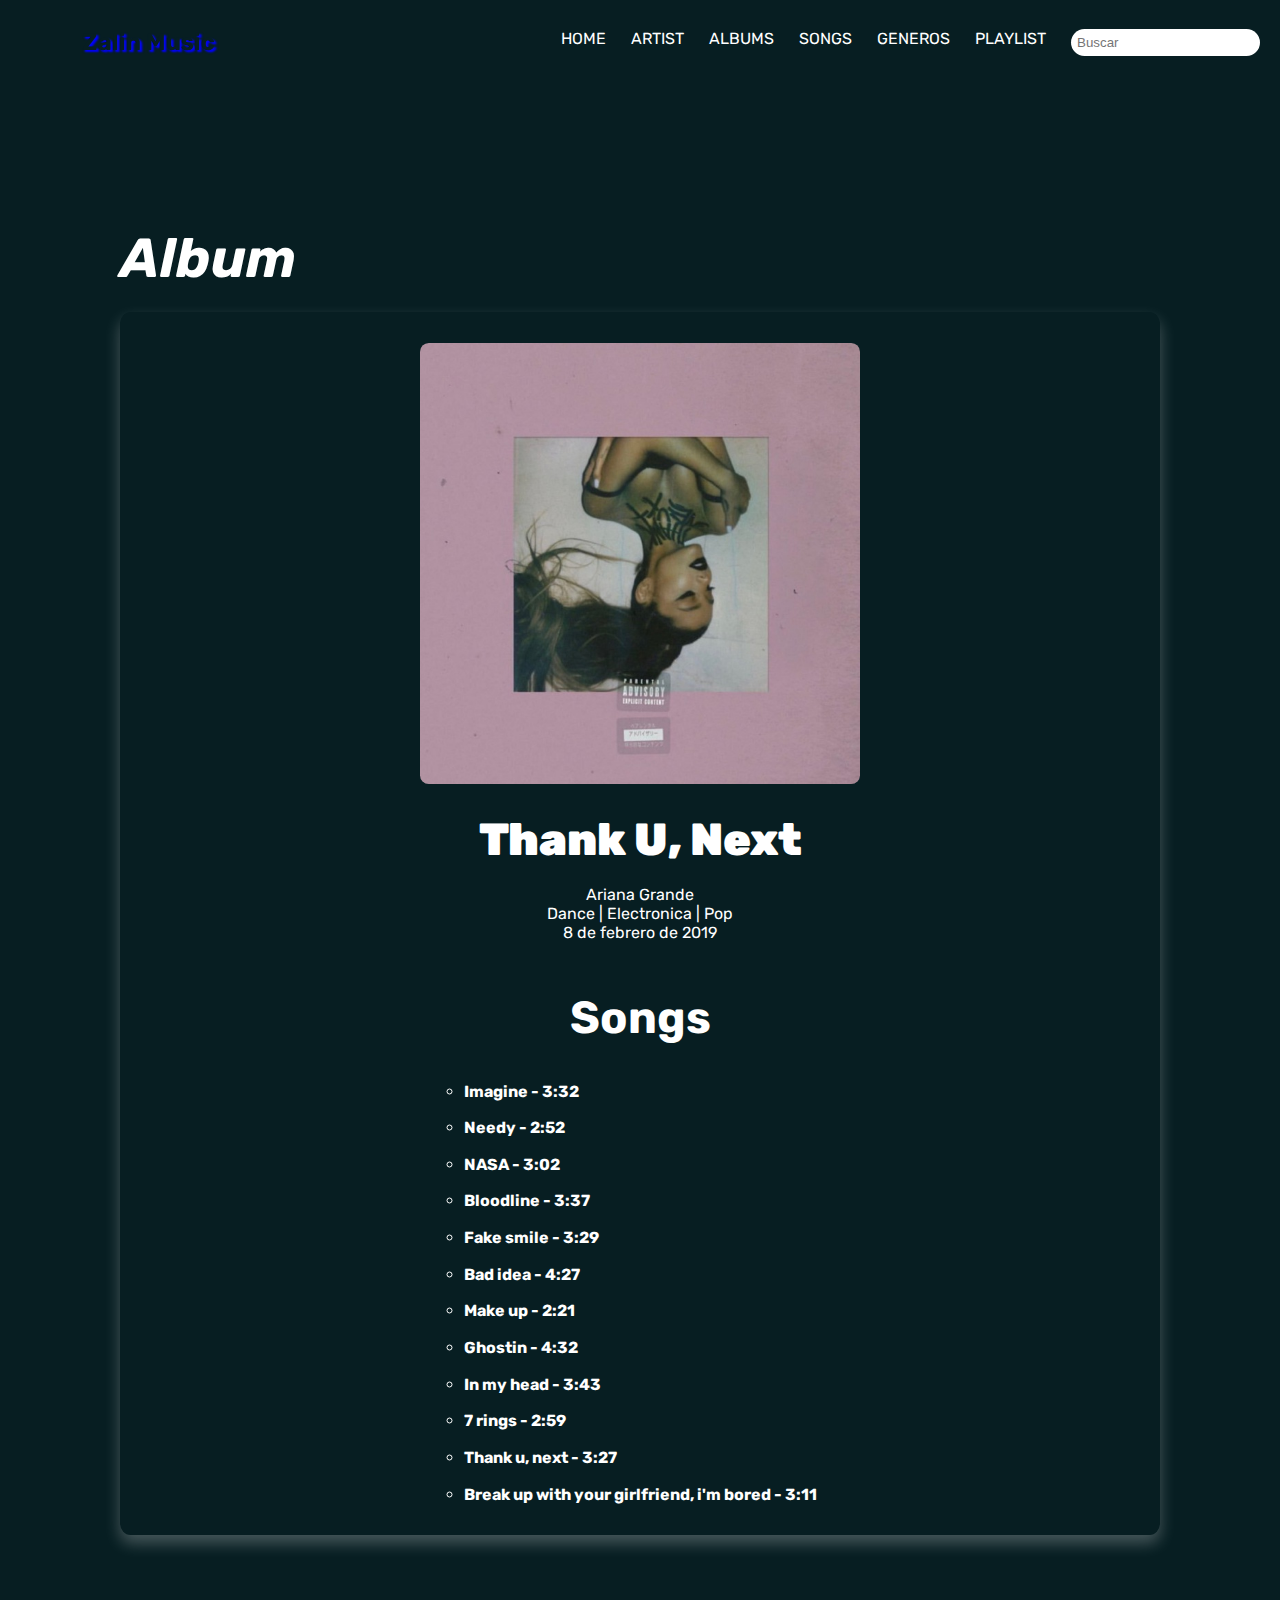
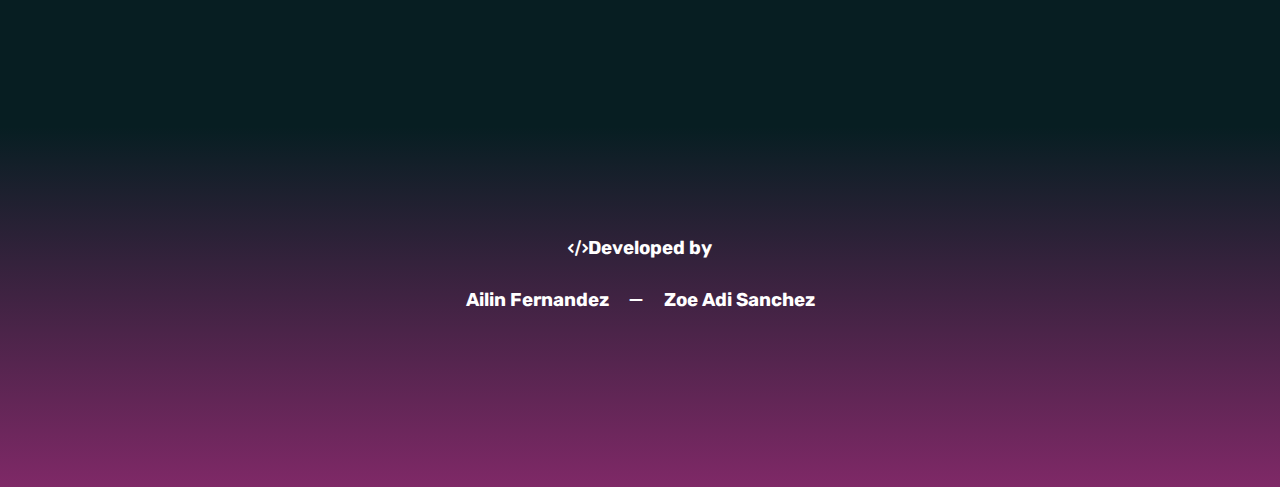
==== commit 8fde7595: "foto ariana y nombre" ====
--- a/detail-album.html
+++ b/detail-album.html
@@ -14,7 +14,7 @@
 <!-----------------------HEADER-------------------------->
     <header class="navbar">
         <div class="logo">
-            <h2 class="logotexto">Logo</h2>
+            <h2 class="logotexto">Zalin Music</h2>
         </div>
 
         <input type="checkbox" id="toggler" >
--- a/css/styles.css
+++ b/css/styles.css
@@ -64,6 +64,10 @@
 .logo{
     margin-left: 5%;
 }
+.logotexto{
+    text-shadow: 2px 2px 2px #0000ff;
+    color: #071E22;
+}
 .logo img{
     width: 60px;
     height: 60px;
@@ -167,7 +171,7 @@
 /*---cards de albums*/
   .cardalbum {
     transition: 0.3s;
-    width: 12%;
+    width: 13%;
     border-radius: 5px;
     margin: 30px 30px;
   }
@@ -195,7 +199,7 @@
     flex-direction: column;
     align-items:flex-start;
     padding: 10px;
-    margin: 125px;
+
 }
 .titulocancion{
     color: #F433AB;
@@ -466,7 +470,8 @@
 }
 
 
-/*------------Responsive----------*/
+/*-------------------------------------------------------------------------------------------------*/
+/*--------------------------------------------Responsive------------------------------------------*/
 @media(max-width:460px){
 
     /*----------NAVBAR-----------*/
